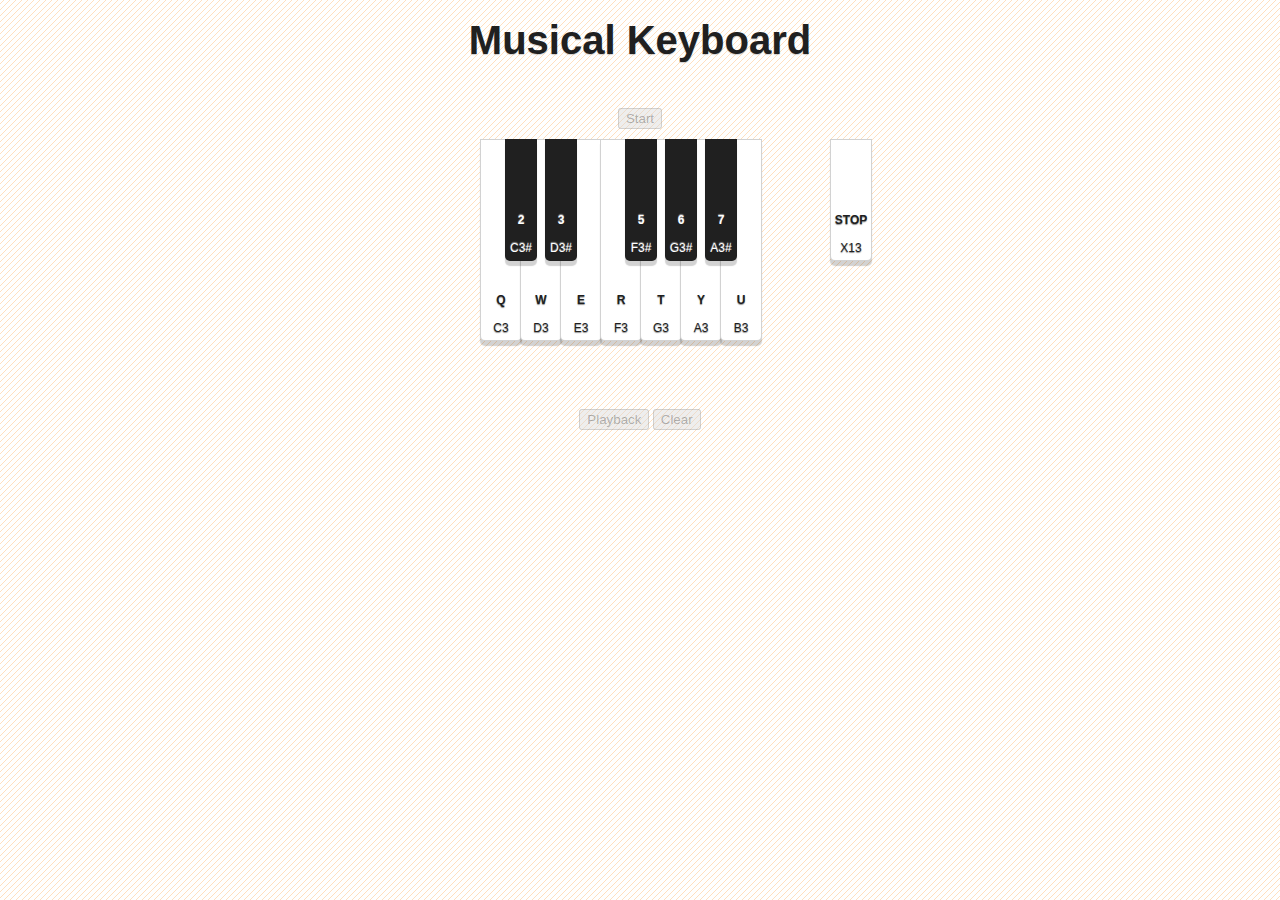
==== limited/index.html @ ba879aa4 "limited mobility version" ====
<!DOCTYPE html>
<head>
<meta http-equiv="Content-Type" content="text/html; charset=UTF-8" />

<title>Musical Keyboard </title>
<link rel="stylesheet" href="styles.css">

<script src="audiosynth.js"></script>
<script src="audiosynth.view2.js"></script>


<body>
<div class="title">Musical Keyboard</div>
<div class="sub">
<!--div class="small"><div class="source"><a href="https://github.com/rupsaijna/audiosynth">[ Source Code and Usage ]</a></div-->
<div class="small"><div class="source">&nbsp;</div>
</div>
<button id='start' style="margin:10px;">Start</button>

<div class="keyboard-options">
<select ID="sound" style="display:none">
	<option value="0" selected>Keyboard</option>
	<option value="1">Organ</option>
    <option value="2">Acoustic Guitar</option>
    <option value="3">EDM, bro!</option>
</select>
<div ID="keyboard" class="keyboard-holder"></div>
<div class="keyboard-options" style="display:none">
Range [C<span ID="OCTAVE_LOWER">3</span>-B<span ID="OCTAVE_UPPER">5</span>]
<input type="button" ID="-_OCTAVE" value="-" />
<input type="button" ID="+_OCTAVE" value="+" /><br />
<i>(Use left/right arrows to adjust with keyboard)</i>
</div>
<div id="notesPlayed" class="notesPlayed" style="height:50px;padding:10px;"></div><div id="notesPlayedhidden" style="display:none"></div> <button id='playback' disabled>Playback</button> <button id='clear' disabled>Clear</button>
<!--div class="about">
	<div class="header">What is this?</div>
    <div class="contents">
    This is a an emulated keyboard (a synthesizer!) that spans three musical octaves (C3-B5).<br /><br />
    Give it a shot, click any key with your mouse, or use the keys on your keyboard as indicated on the screen! Once you play a sequence, you can playback the same using the "Playback" button, or clear the sequence with "Clear".<Br>
     </div>
    <div class="footer"></div>
</div-->


<script type="text/javascript">

var a = new AudioSynthView();
a.draw();

</script>

</body>
</html>
---- limited/styles.css ----
body { font-family: Helvetica; color: rgb(32,32,32);;
		background:url('[data-uri]') repeat;
		 }

	b { font-weight: bold; }

	.key { position: absolute; font-family: Helvetica; font-weight: 100; font-size: 12px;
		border: 1px solid rgba(32,32,32,0.2);
		border-radius: 0px 0px 5px 5px;
		cursor:pointer;
		box-shadow: 0px 5px 1px rgba(32,32,32,0.2);
		-webkit-transition: margin 0.05s ease, background-color 0.05s ease, box-shadow 0.05s ease; }
	.key:hover { background-color: rgb(255,192,32); }

	.key .label { position: absolute; bottom: 5px; text-align: center; left: 0px; right: 0px; }

	.black { background-color: rgb(32,32,32); color: #ffffff; z-index: 1; text-shadow: 0px -1px 1px rgba(255,255,255,0.5); }

	.white { background-color: #ffffff; color: rgb(32,32,32); z-index: 0; text-shadow: 0px 1px 1px rgba(32,32,32,0.5); }

	.stop { background-color: #ffffff; color: rgb(32,32,32); z-index: 0; text-shadow: 0px 1px 1px rgba(32,32,32,0.5);padding-left:10px; }

	.title { text-shadow: 0px 1px 1px rgba(32,32,32,0.2); font-size: 40px; font-weight: bold; font-family: Helvetica; padding: 10px; text-align: center; }

	.sub { color: rgb(96,96,96); font-size: 30px; padding: 0px; font-weight:100; margin:0px 0px; text-shadow: 0px 1px 1px rgba(32,32,32,0.2); text-align:center; }
	.sub a, .sub a:link, .sub a:visited, .sub a:active { font-weight:bold; color: rgb(128,160,255); text-decoration: none; }
	.sub a:hover { color: rgb(160,192,255); }

	.source a { color: rgb(255,96,96); }
	.source a:link, .source a:visited, .source a:active { color: rgb(255,96,96); }
	.source a:hover { color: rgb(255,128,128); }

	.small { font-size: 20px; }

	.keyboard-options { margin: 0px auto; width: auto; text-align: center; font-size: 12px; font-weight: 200; padding:0px; }

	.keyboard-holder { margin: 0px auto; height: 200px; position:relative; user-select:none; -webkit-user-select:none;-moz-user-select:none;-o-user-select:none; }

	.about { position: relative; max-width: 100%; margin: 30px auto; }
	.about .header { background-color:rgba(32,64,128,0.5); border-radius: 10px 10px 0px 0px; color:rgb(255,255,255); text-shadow:0px 1px 0px rgb(96,96,96);
		position: relative; max-width: 95%; margin: 0 auto;
		font-size: 30px; font-weight: bold; padding: 20px; text-align:center; }
	.about .contents { font-size: 16px; line-height: 20px; background-color: rgb(255,255,255); font-weight: 200; padding: 20px; text-align: left; position: relative;
		color: rgb(32,32,32); text-shadow: 0px 1px 0px rgb(224,224,224);
		box-shadow: 0px 5px 10px rgba(32,32,32,0.5); -webkit-box-shadow: 0px 5px 10px rgba(32,32,32,0.5); border: 1px solid rgb(192,192,192); }
	.about .footer { background-color:rgba(32,64,128,0.5); border-radius: 0px 0px 10px 10px; color:rgb(255,255,255);
		position: relative; max-width: 95%; margin: 0 auto; font-weight: bold; padding: 20px; }

	.about a, .about a:link, .about a:visited, .about a:active { font-weight:bold; color: rgb(224,96,32); text-decoration: none; }
	.about a:hover { color: rgb(224,128,64); }

	.code { border: 1px solid rgba(32,32,32,0.2); color: rgb(32,32,32); font-family: Courier New, Courier, monospace; font-size: 12px; white-space:pre; padding: 10px; margin: 10px; }

	.image { border: 1px solid rgba(32,32,32,0.2); color: rgb(32,32,32); font-family: Courier New, Courier, monospace; font-size: 12px; white-space:pre; padding: 10px; margin: 10px; text-align: center; }

	.notesPlayed{ font-size: 30px;}
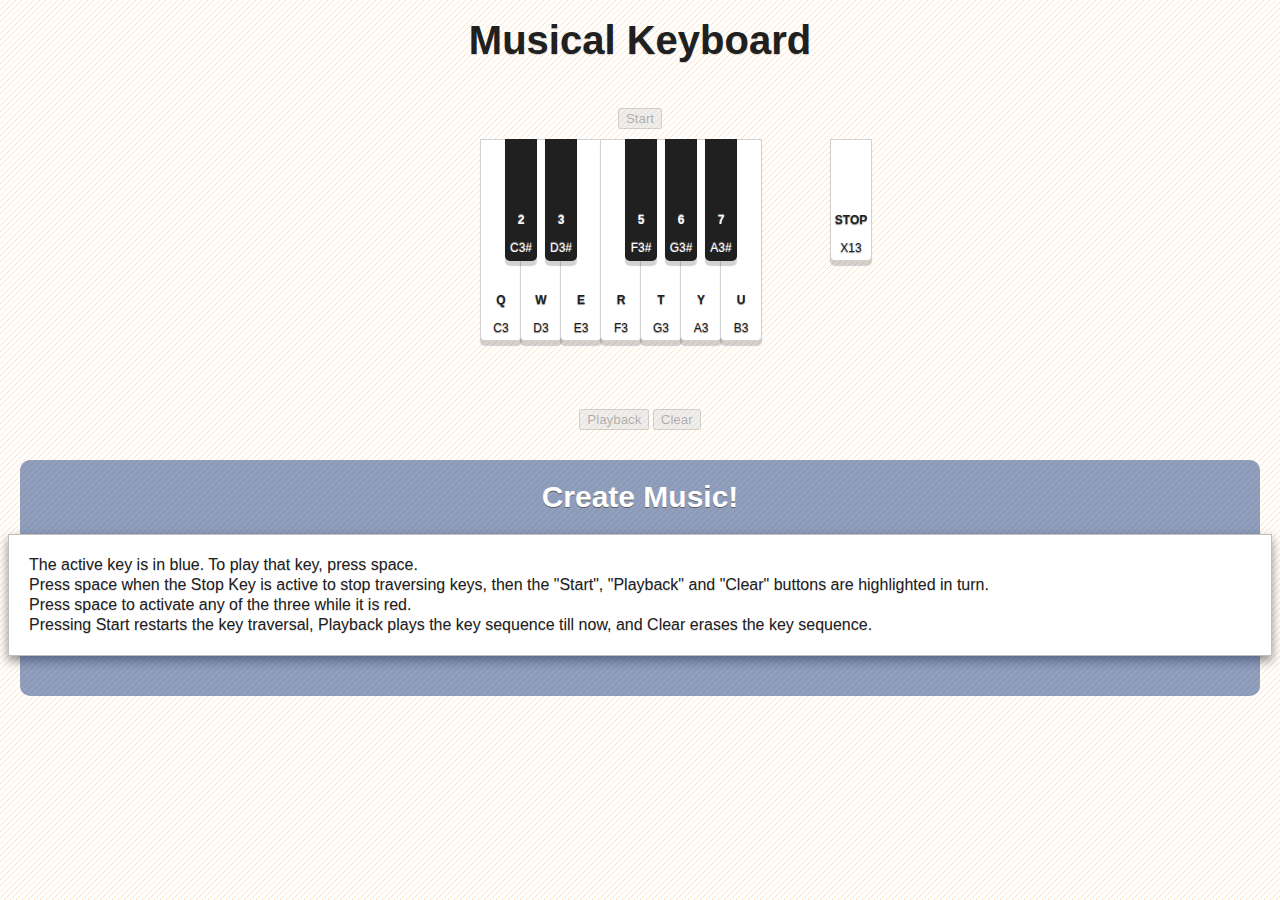
==== commit 79193761: "limited mobility version" ====
--- a/limited/index.html
+++ b/limited/index.html
@@ -32,14 +32,16 @@
 <i>(Use left/right arrows to adjust with keyboard)</i>
 </div>
 <div id="notesPlayed" class="notesPlayed" style="height:50px;padding:10px;"></div><div id="notesPlayedhidden" style="display:none"></div> <button id='playback' disabled>Playback</button> <button id='clear' disabled>Clear</button>
-<!--div class="about">
-	<div class="header">What is this?</div>
+<div class="about">
+	<div class="header">Create Music!</div>
     <div class="contents">
-    This is a an emulated keyboard (a synthesizer!) that spans three musical octaves (C3-B5).<br /><br />
-    Give it a shot, click any key with your mouse, or use the keys on your keyboard as indicated on the screen! Once you play a sequence, you can playback the same using the "Playback" button, or clear the sequence with "Clear".<Br>
+    The active key is in blue. To play that key, press space. <Br>
+    Press space when the Stop Key is active to stop traversing keys, then the "Start", "Playback" and "Clear" buttons are highlighted in turn.<br>
+    Press space to activate any of the three while it is red. <br>
+    Pressing Start restarts the key traversal, Playback plays the key sequence till now, and Clear erases the key sequence.
      </div>
     <div class="footer"></div>
-</div-->
+</div>
 
 
 <script type="text/javascript">
